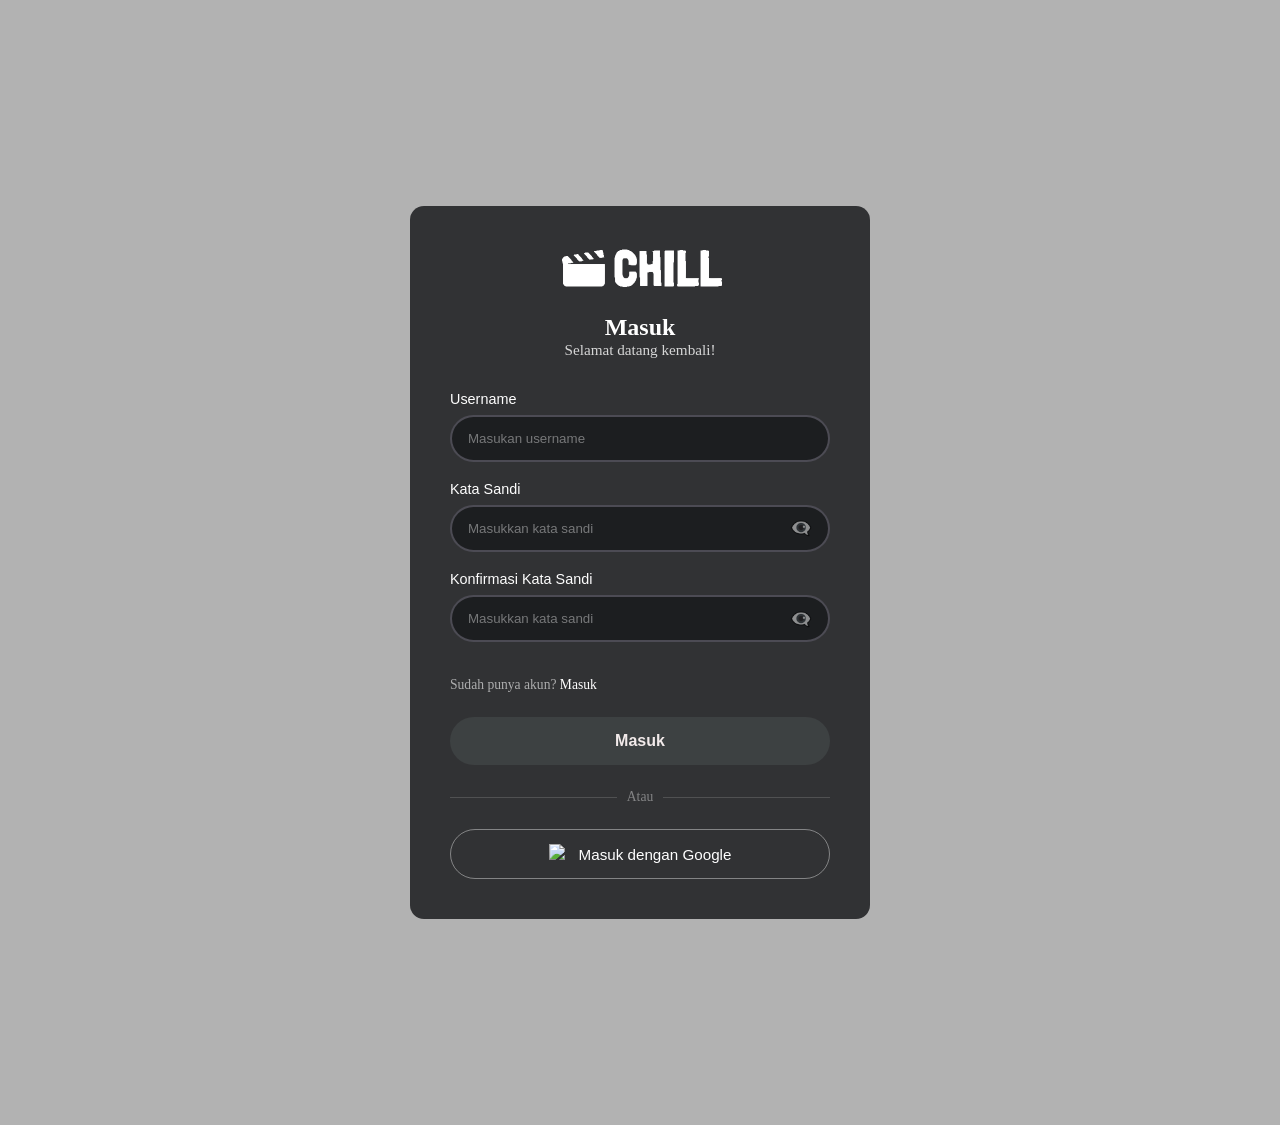
==== Register.html @ 4c3a4b09 "berand selesai 100%" ====
<!doctype html>
<html lang="en">
  <head>
    <meta charset="UTF-8" />
    <meta name="viewport" content="width=device-width, initial-scale=1.0" />
    <title>chill</title>
    <link rel="stylesheet" href="Register.css" />
  </head>

  <body>
    <div class="login-body">
      <div class="login-container">
        <div class="login-box">
          <img src="assets/logo login ms3.png" alt="logo chill" class="logo" />

          <h2>Masuk</h2>
          <p class="sub-text">Selamat datang kembali!</p>

          <form class="login-form">
            <div class="input-group">
              <label for="usename">Username</label>
              <input
                type="text"
                id="usename"
                placeholder="Masukan username"
                required
              />
            </div>

            <div class="input-group">
              <label for="password">Kata Sandi</label>
              <div class="password-wrapper">
                <input
                  type="password"
                  id="password"
                  placeholder="Masukkan kata sandi"
                  required
                />
                <span class="toggle-password">👁️‍🗨️</span>
              </div>
            </div>
            <div class="input-group">
              <label for="password">Konfirmasi Kata Sandi</label>
              <div class="password-wrapper">
                <input
                  type="password"
                  id="confirm-password"
                  placeholder="Masukkan kata sandi"
                  required
                />
                <span class="toggle-password">👁️‍🗨️</span>
              </div>
            </div>

            <div class="form-options">
              <p class="register-text">
                Sudah punya akun? <a href="INDEX.HTML">Masuk</a>
              </p>
            </div>
            <button type="submit" class="btn-submit">Masuk</button>
            <div class="divider">
              <span>Atau</span>
            </div>

            <button type="button" class="btn-google">
              <img
                src="https://www.svgrepo.com/show/475656/google-color.svg"
                alt="Google Logo"
                class="google-icon"
              />
              Masuk dengan Google
            </button>
          </form>
        </div>
      </div>
    </div>
    <script src="script.js"></script>
  </body>
</html>
---- Register.css ----
* {
  margin: 0;
  padding: 0;
  box-sizing: border-box;
}

.login-body {
  background:
    linear-gradient(rgba(0, 0, 0, 0.3), rgba(0, 0, 0, 0.3)),
    url("assets register/kursi bioskop register.jpg") no-repeat center
      center/cover;

  min-height: 100vh;

  width: 100%;
}

.login-container {
  display: flex;
  justify-content: center;
  align-items: center;
  min-height: 125vh;
  width: 100%;
}

.login-box {
  background: rgba(24, 26, 28, 0.84);

  border-radius: 14px;
  padding: 40px;
  width: 100%;
  max-width: 460px;
  box-sizing: border-box;
  display: flex;
  flex-direction: column;
  align-items: center;
  text-align: center;
  color: white;
}

.logo {
  width: 163px;
  height: 44px;
  margin-bottom: 1.5rem;
  align-items: center;
}

.masuk {
  color: rgb(255, 255, 255);
}

.sub-text {
  font-size: 0.95rem;
  color: rgba(255, 255, 255, 0.8);
  margin-bottom: 2rem;
}

.login-form {
  width: 100%;
  display: flex;
  flex-direction: column;
  align-items: center;
}

.input-group {
  display: flex;
  flex-direction: column;
  align-items: flex-start;
  width: 100%;
  margin-bottom: 1.2rem;
}

.input-group label {
  font-size: 0.9rem;
  color: #f6f5f5;
  margin-bottom: 0.5rem;
}

.input-group input::placeholder {
  color: rgba(254, 254, 254, 0.4);
}

.password-wrapper {
  position: relative;
  width: 100%;
}

.password-wrapper input {
  padding-right: 45px;
}

.toggle-password {
  position: absolute;
  right: 18px;
  top: 50%;
  transform: translatey(-50%);
  cursor: pointer;
  color: rgba(67, 66, 66, 0.5);
  font-size: 1.1rem;
}

.input-group input {
  width: 100%;
  padding: 14px 16px;
  background-color: rgba(24, 26, 28, 0.8);
  border: 2px solid rgba(231, 227, 252, 0.23);
  border-radius: 50px;
  color: rgb(210, 210, 210);
  outline: none;
  box-sizing: border-box;
}

.input-group label {
  font-size: 0.9rem;
  color: #fefefe;
  margin-bottom: 0.5rem;
  font-family: sans-serif;
}

.form-options {
  display: flex;
  justify-content: space-between;
  width: 100%;
  margin: 1rem 0 1.5rem 0;
  font-size: 0.85rem;
}

.form-options a {
  color: #ffffff;
  text-decoration: none;
}

.form-options a:hover {
  text-decoration: underline;
}

.register-text {
  color: rgba(255, 255, 255, 0.6);
}
.btn-submit {
  width: 100%;
  padding: 15px;
  background-color: #3d4142;
  border: none;
  border-radius: 50px;
  color: #f2eaea;
  font-size: 1rem;
  font-weight: bold;
  cursor: pointer;
  transition: background 0.2s ease;
}

.btn-submit:hover {
  background-color: #9a9a9a;
}

.divider {
  display: flex;
  align-items: center;
  text-align: center;
  color: rgba(255, 255, 255, 0.4);
  margin: 1.5rem 0;
  width: 100%;
}

.divider::before,
.divider::after {
  content: "";
  flex: 1;
  border-bottom: 1px solid rgba(255, 255, 255, 0.15);
}

.divider span {
  padding: 0 10px;
  font-size: 0.85rem;
}

.btn-google {
  display: flex;
  align-items: center;
  justify-content: center;
  gap: 10px;
  width: 100%;
  padding: 14px;
  background-color: transparent;
  border: 1px solid rgba(255, 255, 255, 0.4);
  border-radius: 50px;
  color: white;
  font-size: 0.95rem;
  cursor: pointer;
  box-sizing: border-box;
  transition: background 0.2s ease;
}

.btn-google:hover {
  background-color: rgba(255, 255, 255, 0.05);
}

.google-icon {
  width: 20px;
  height: 20px;
}
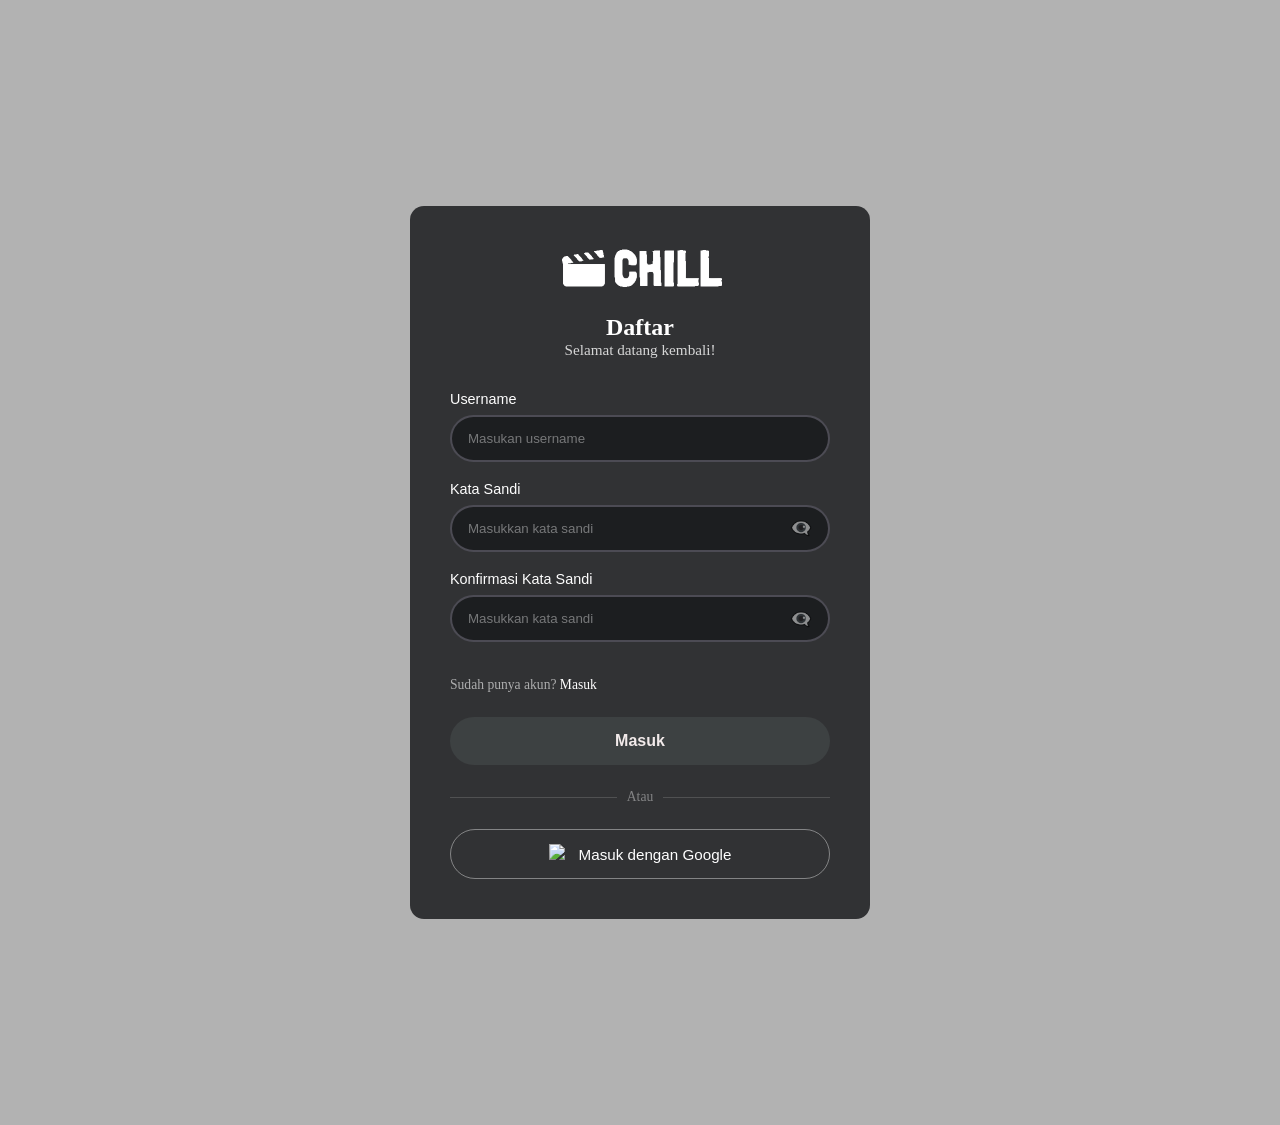
==== commit 3b441f07: "Revisi1\" ====
--- a/Register.html
+++ b/Register.html
@@ -13,7 +13,7 @@
         <div class="login-box">
           <img src="assets/logo login ms3.png" alt="logo chill" class="logo" />
 
-          <h2>Masuk</h2>
+          <h2>Daftar</h2>
           <p class="sub-text">Selamat datang kembali!</p>
 
           <form class="login-form">
